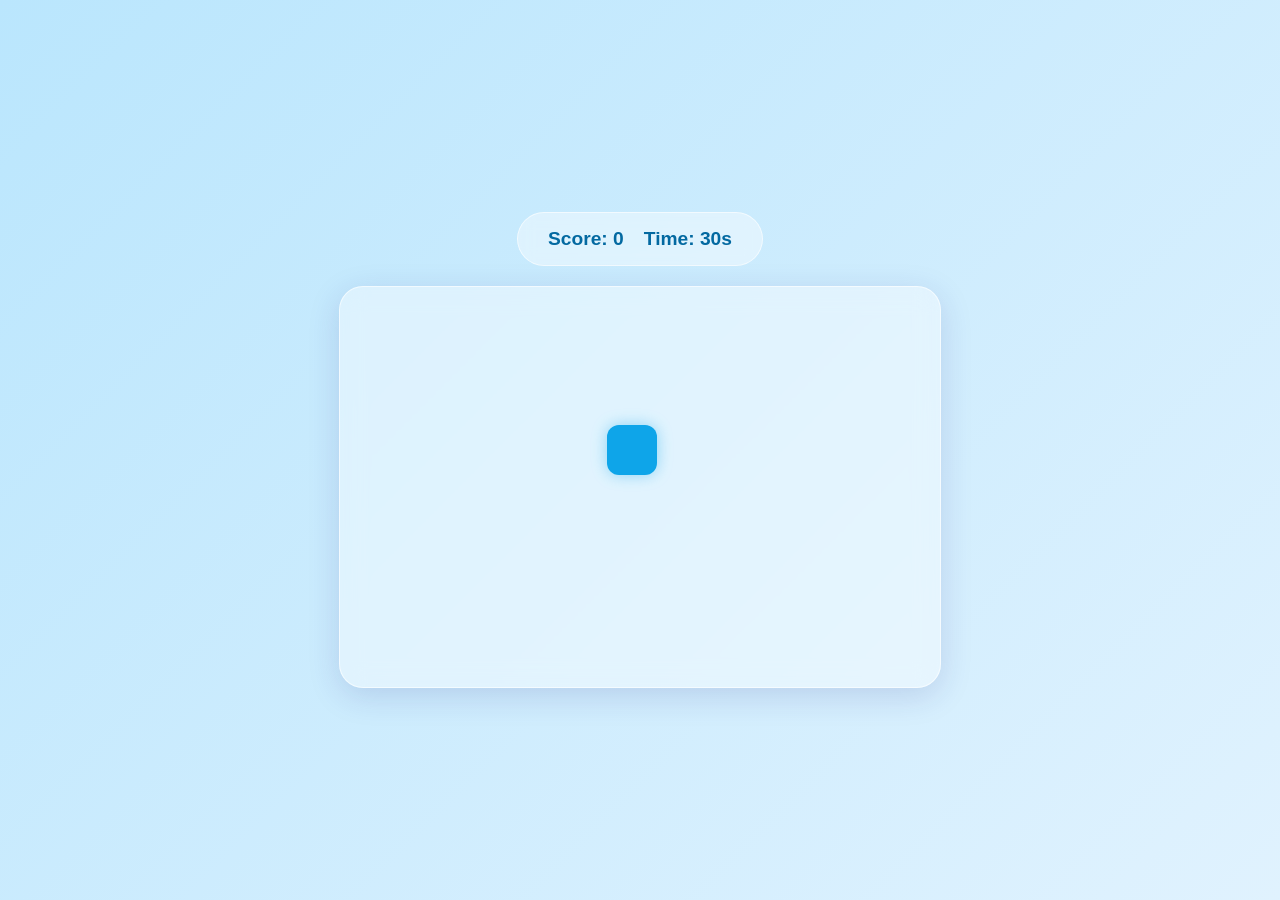
==== index.html @ 6e3f105e "Update index.html" ====
<!DOCTYPE html>
<html lang="en">
<head>
    <meta charset="UTF-8">
    <meta name="viewport" content="width=device-width, initial-scale=1.0">
    <title>Catch the Square - Glass UI</title>
    <style>
        :root {
            --bg-color: #e0f2fe;
            --glass-bg: rgba(255, 255, 255, 0.4);
            --glass-border: rgba(255, 255, 255, 0.6);
            --accent-blue: #0ea5e9;
        }

        body {
            margin: 0;
            padding: 0;
            height: 100vh;
            display: flex;
            flex-direction: column;
            align-items: center;
            justify-content: center;
            background: linear-gradient(135deg, #bae6fd 0%, #e0f2fe 100%);
            font-family: 'Segoe UI', Tahoma, Geneva, Verdana, sans-serif;
            overflow: hidden;
        }

        /* Glassmorphism Container */
        .game-container {
            position: relative;
            width: 90vw;
            max-width: 600px;
            height: 400px;
            background: var(--glass-bg);
            backdrop-filter: blur(12px);
            -webkit-backdrop-filter: blur(12px);
            border: 1px solid var(--glass-border);
            border-radius: 24px;
            box-shadow: 0 8px 32px 0 rgba(31, 38, 135, 0.15);
            overflow: hidden;
            cursor: crosshair;
        }

        .stats-panel {
            margin-bottom: 20px;
            padding: 15px 30px;
            background: var(--glass-bg);
            backdrop-filter: blur(8px);
            border-radius: 50px;
            border: 1px solid var(--glass-border);
            color: #0369a1;
            font-weight: bold;
            font-size: 1.2rem;
            display: flex;
            gap: 20px;
        }

        /* The Target Square */
        #target {
            position: absolute;
            width: 50px;
            height: 50px;
            background: var(--accent-blue);
            border-radius: 12px;
            box-shadow: 0 0 15px rgba(14, 165, 233, 0.4);
            transition: all 0.2s ease-out;
            cursor: pointer;
        }

        #target:hover {
            transform: scale(1.1);
        }

        #target:active {
            transform: scale(0.9);
        }
    </style>
</head>
<body>

    <div class="stats-panel">
        <div>Score: <span id="score">0</span></div>
        <div>Time: <span id="timer">30</span>s</div>
    </div>

    <div class="game-container" id="game-area">
        <div id="target"></div>
    </div>

    <script>
        const target = document.getElementById('target');
        const gameArea = document.getElementById('game-area');
        const scoreDisplay = document.getElementById('score');
        const timerDisplay = document.getElementById('timer');

        let score = 0;
        let timeLeft = 30;
        let gameActive = true;

        function getSmartMove() {
            // 1. Get current mouse position (you'll need a mousemove listener)
            // 2. Calculate the corner furthest from the mouse
            // 3. Move the square toward that 'safe' zone
        }
        // Function to move the square to a random position
        function moveSquare() {
            if (!gameActive) return;

            const maxX = gameArea.clientWidth - target.clientWidth;
            const maxY = gameArea.clientHeight - target.clientHeight;

            const randomX = Math.floor(Math.random() * maxX);
            const randomY = Math.floor(Math.random() * maxY);

            target.style.left = `${randomX}px`;
            target.style.top = `${randomY}px`;
        }
        // Handle the "Catch"
        target.addEventListener('click', () => {
            if (gameActive) {
                score++;
                scoreDisplay.textContent = score;
                moveSquare();
            }
        });
        // Countdown Timer
        const countdown = setInterval(() => {
            timeLeft--;
            timerDisplay.textContent = timeLeft;

            if (timeLeft <= 0) {
                clearInterval(countdown);
                gameActive = false;
                alert(`Game Over! Your final score is: ${score}`);
                location.reload(); // Reset the game
            }
        }, 1000);
        // Initial placement
        moveSquare();
    </script>
</body>
</html>
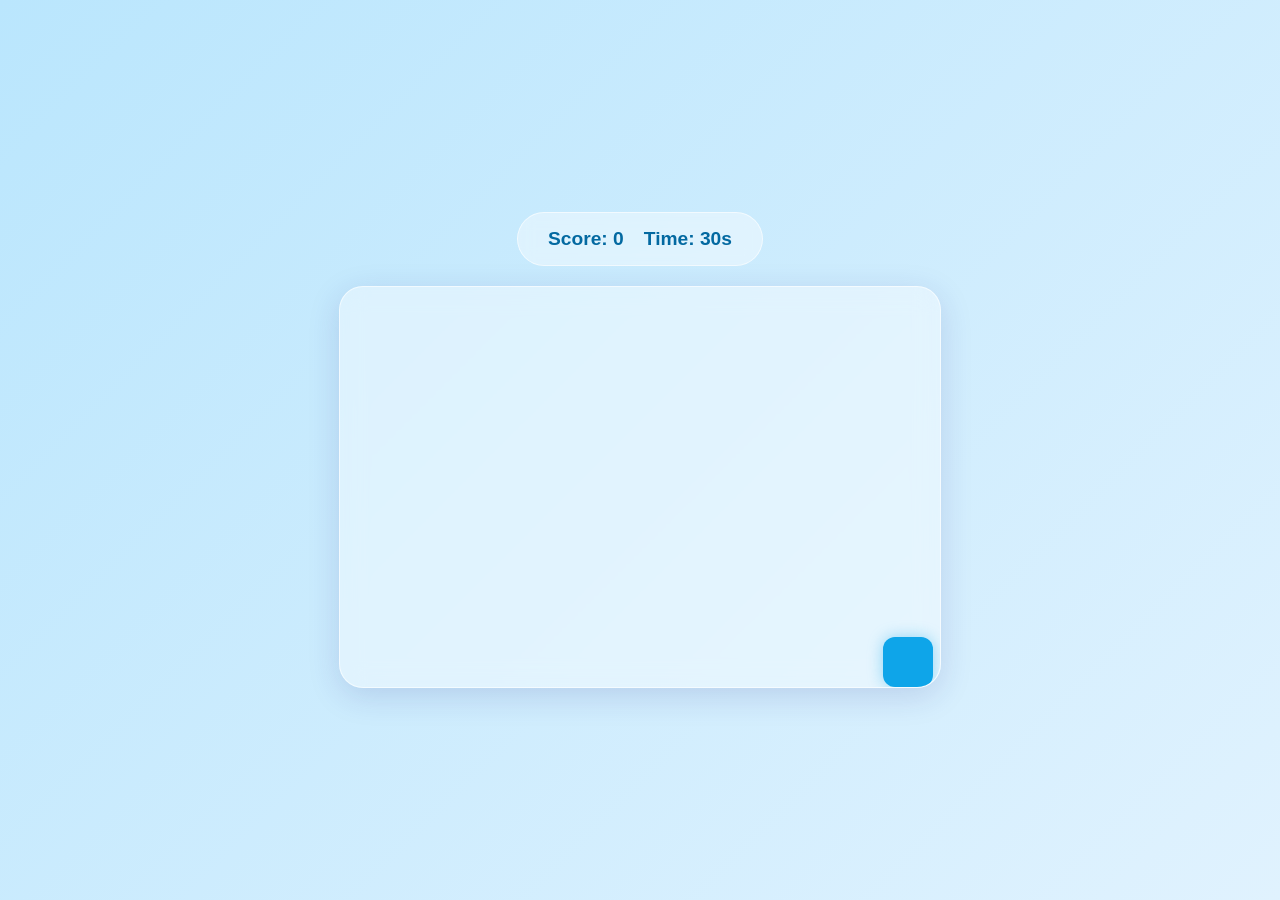
==== commit 4d1077e3: "Update index.html" ====
--- a/index.html
+++ b/index.html
@@ -63,8 +63,9 @@
             background: var(--accent-blue);
             border-radius: 12px;
             box-shadow: 0 0 15px rgba(14, 165, 233, 0.4);
-            transition: all 0.2s ease-out;
+            transition: left 0.3s cubic-bezier(0.175, 0.885, 0.32, 1.275), top 0.3s cubic-bezier(0.175, 0.885, 0.32, 1.275);
             cursor: pointer;
+            z-index: 10;
         }
 
         #target:hover {
@@ -96,24 +97,47 @@
         let score = 0;
         let timeLeft = 30;
         let gameActive = true;
+        let mouseX = 0;
+        let mouseY = 0;
 
-        function getSmartMove() {
-            // 1. Get current mouse position (you'll need a mousemove listener)
-            // 2. Calculate the corner furthest from the mouse
-            // 3. Move the square toward that 'safe' zone
-        }
+        gameArea.addEventListener('mousemove', (e) => {
+            const rect = gameArea.getBoundingClientRect();
+            mouseX = e.clientX - rect.left;
+            mouseY = e.clientY - rect.top;
+        });
         // Function to move the square to a random position
         function moveSquare() {
             if (!gameActive) return;
 
+            const padding = 20;
             const maxX = gameArea.clientWidth - target.clientWidth;
             const maxY = gameArea.clientHeight - target.clientHeight;
 
-            const randomX = Math.floor(Math.random() * maxX);
-            const randomY = Math.floor(Math.random() * maxY);
+            const corners = [
+                { x: padding, y: padding },             // Top Left
+                { x: maxX, y: padding },                // Top Right
+                { x: padding, y: maxY },                // Bottom Left
+                { x: maxX, y: maxY }                    // Bottom Right
+            ];
 
-            target.style.left = `${randomX}px`;
-            target.style.top = `${randomY}px`;
+            let furthestCorner = corners[0];
+            let maxDistance = 0;
+
+            corners.forEach(corner => {
+                const dist = Math.sqrt(
+                    Math.pow(corner.x - mouseX, 2) + Math.pow(corner.y - mouseY, 2)
+                );
+                if (dist > maxDistance) {
+                    maxDistance = dist;
+                    furthestCorner = corner;
+                }
+            });
+
+            const jitterX = (Math.random() - 0.5) * 40;
+            const jitterY = (Math.random() - 0.5) * 40;
+
+            target.style.left = `${Math.min(maxX, Math.max(padding, furthestCorner.x + jitterX))}px`;
+            target.style.top = `${Math.min(maxY, Math.max(padding, furthestCorner.y + jitterY))}px`;
         }
         // Handle the "Catch"
         target.addEventListener('click', () => {
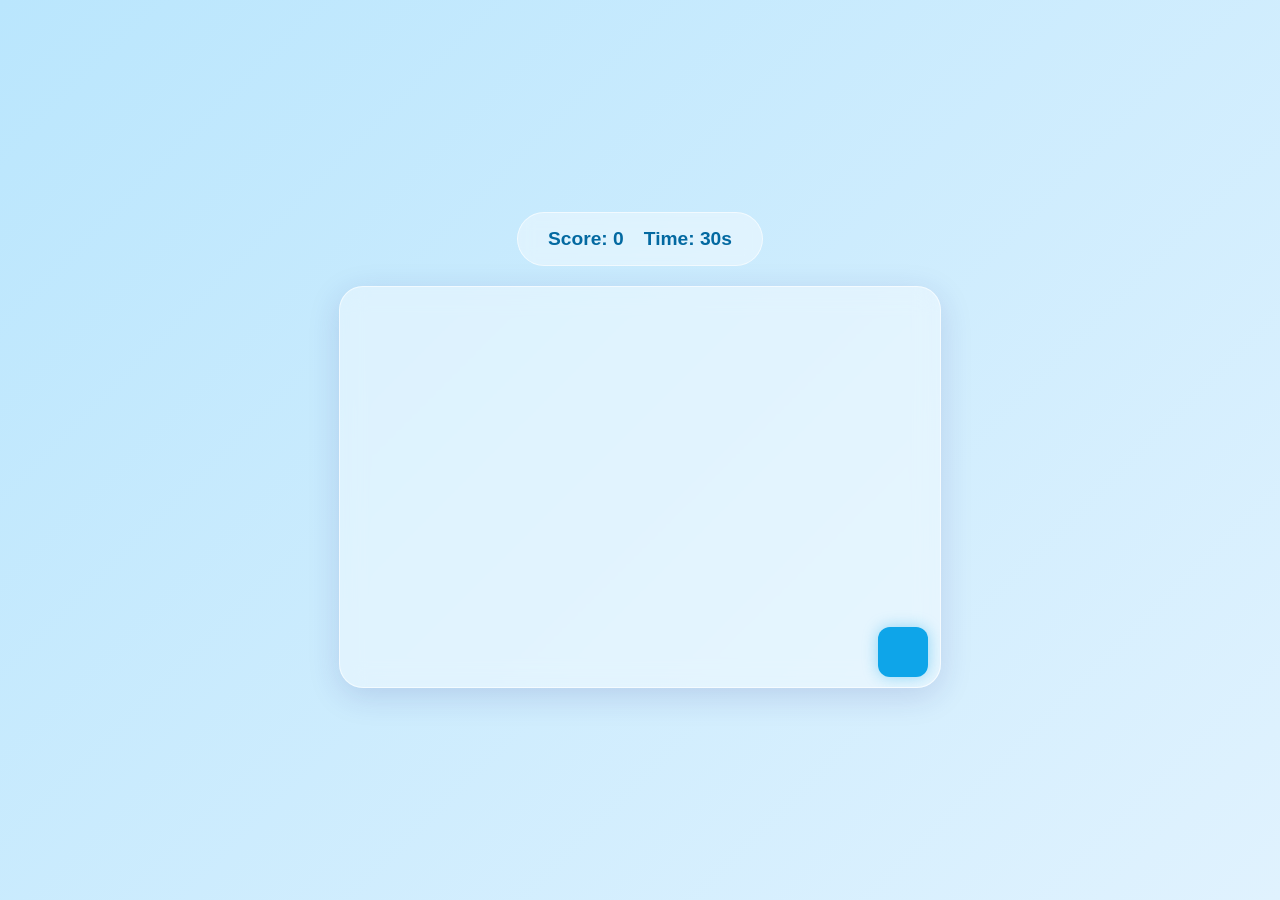
==== commit 2f495d6b: "Update index.html" ====
--- a/index.html
+++ b/index.html
@@ -63,7 +63,7 @@
             background: var(--accent-blue);
             border-radius: 12px;
             box-shadow: 0 0 15px rgba(14, 165, 233, 0.4);
-            transition: left 0.3s cubic-bezier(0.175, 0.885, 0.32, 1.275), top 0.3s cubic-bezier(0.175, 0.885, 0.32, 1.275);
+            transition: left 0.2s cubic-bezier(0.34, 1.56, 0.64, 1), top 0.2s cubic-bezier(0.34, 1.56, 0.64, 1);
             cursor: pointer;
             z-index: 10;
         }
@@ -104,6 +104,19 @@
             const rect = gameArea.getBoundingClientRect();
             mouseX = e.clientX - rect.left;
             mouseY = e.clientY - rect.top;
+
+            const targetRect = target.getBoundingClientRect();
+            const targetCenterX = targetRect.left + targetRect.width / 2 - rect.left;
+            const targetCenterY = targetRect.top + targetRect.height / 2 - rect.top;
+    
+            const distance = Math.sqrt(
+                Math.pow(targetCenterX - mouseX, 2) + 
+                Math.pow(targetCenterY - mouseY, 2)
+            );
+
+            if (gameActive && distance < 100) {
+                moveSquare();
+            }
         });
         // Function to move the square to a random position
         function moveSquare() {
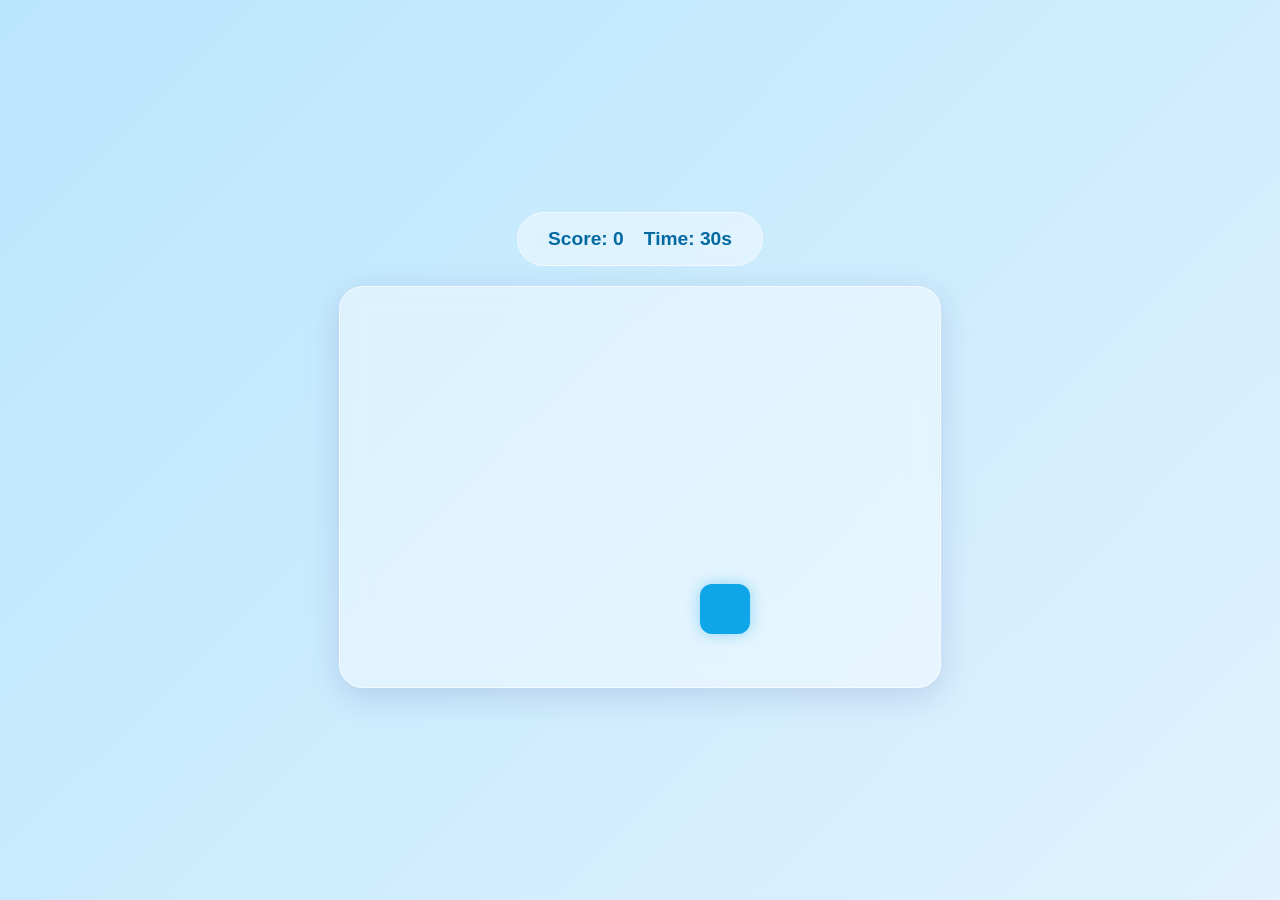
==== commit b8bd7e2c: "Update index.html" ====
--- a/index.html
+++ b/index.html
@@ -63,7 +63,7 @@
             background: var(--accent-blue);
             border-radius: 12px;
             box-shadow: 0 0 15px rgba(14, 165, 233, 0.4);
-            transition: left 0.2s cubic-bezier(0.34, 1.56, 0.64, 1), top 0.2s cubic-bezier(0.34, 1.56, 0.64, 1);
+            transition: all 0.1s ease;
             cursor: pointer;
             z-index: 10;
         }
@@ -78,102 +78,62 @@
     </style>
 </head>
 <body>
+<div class="stats-panel">
+    <div>Score: <span id="score">0</span></div>
+    <div>Time: <span id="timer">30</span>s</div>
+</div>
 
-    <div class="stats-panel">
-        <div>Score: <span id="score">0</span></div>
-        <div>Time: <span id="timer">30</span>s</div>
-    </div>
+<div class="game-container" id="game-area">
+    <div id="target"></div>
+</div>
+<script>
+const target = document.getElementById('target');
+const gameArea = document.getElementById('game-area');
+const scoreDisplay = document.getElementById('score');
+const timerDisplay = document.getElementById('timer');
 
-    <div class="game-container" id="game-area">
-        <div id="target"></div>
-    </div>
+let score = 0;
+let timeLeft = 30;
+let gameActive = true;
 
-    <script>
-        const target = document.getElementById('target');
-        const gameArea = document.getElementById('game-area');
-        const scoreDisplay = document.getElementById('score');
-        const timerDisplay = document.getElementById('timer');
+// Classic Random Movement (No AI/Mouse Tracking)
+function moveSquare() {
+    if (!gameActive) return;
 
-        let score = 0;
-        let timeLeft = 30;
-        let gameActive = true;
-        let mouseX = 0;
-        let mouseY = 0;
+    // Pure random coordinates within the glass container
+    const maxX = gameArea.clientWidth - target.clientWidth;
+    const maxY = gameArea.clientHeight - target.clientHeight;
 
-        gameArea.addEventListener('mousemove', (e) => {
-            const rect = gameArea.getBoundingClientRect();
-            mouseX = e.clientX - rect.left;
-            mouseY = e.clientY - rect.top;
+    const randomX = Math.floor(Math.random() * maxX);
+    const randomY = Math.floor(Math.random() * maxY);
 
-            const targetRect = target.getBoundingClientRect();
-            const targetCenterX = targetRect.left + targetRect.width / 2 - rect.left;
-            const targetCenterY = targetRect.top + targetRect.height / 2 - rect.top;
-    
-            const distance = Math.sqrt(
-                Math.pow(targetCenterX - mouseX, 2) + 
-                Math.pow(targetCenterY - mouseY, 2)
-            );
+    target.style.left = `${randomX}px`;
+    target.style.top = `${randomY}px`;
+}
 
-            if (gameActive && distance < 100) {
-                moveSquare();
-            }
-        });
-        // Function to move the square to a random position
-        function moveSquare() {
-            if (!gameActive) return;
+// Simple Click Handler
+target.addEventListener('click', () => {
+    if (gameActive) {
+        score++;
+        scoreDisplay.textContent = score;
+        moveSquare();
+    }
+});
 
-            const padding = 20;
-            const maxX = gameArea.clientWidth - target.clientWidth;
-            const maxY = gameArea.clientHeight - target.clientHeight;
+// Static Timer
+const countdown = setInterval(() => {
+    timeLeft--;
+    timerDisplay.textContent = timeLeft;
 
-            const corners = [
-                { x: padding, y: padding },             // Top Left
-                { x: maxX, y: padding },                // Top Right
-                { x: padding, y: maxY },                // Bottom Left
-                { x: maxX, y: maxY }                    // Bottom Right
-            ];
+    if (timeLeft <= 0) {
+        clearInterval(countdown);
+        gameActive = false;
+        alert(`Game Over! Final Score: ${score}`);
+        location.reload();
+    }
+}, 1000);
 
-            let furthestCorner = corners[0];
-            let maxDistance = 0;
-
-            corners.forEach(corner => {
-                const dist = Math.sqrt(
-                    Math.pow(corner.x - mouseX, 2) + Math.pow(corner.y - mouseY, 2)
-                );
-                if (dist > maxDistance) {
-                    maxDistance = dist;
-                    furthestCorner = corner;
-                }
-            });
-
-            const jitterX = (Math.random() - 0.5) * 40;
-            const jitterY = (Math.random() - 0.5) * 40;
-
-            target.style.left = `${Math.min(maxX, Math.max(padding, furthestCorner.x + jitterX))}px`;
-            target.style.top = `${Math.min(maxY, Math.max(padding, furthestCorner.y + jitterY))}px`;
-        }
-        // Handle the "Catch"
-        target.addEventListener('click', () => {
-            if (gameActive) {
-                score++;
-                scoreDisplay.textContent = score;
-                moveSquare();
-            }
-        });
-        // Countdown Timer
-        const countdown = setInterval(() => {
-            timeLeft--;
-            timerDisplay.textContent = timeLeft;
-
-            if (timeLeft <= 0) {
-                clearInterval(countdown);
-                gameActive = false;
-                alert(`Game Over! Your final score is: ${score}`);
-                location.reload(); // Reset the game
-            }
-        }, 1000);
-        // Initial placement
-        moveSquare();
-    </script>
+moveSquare();
+</script>
 </body>
 </html>
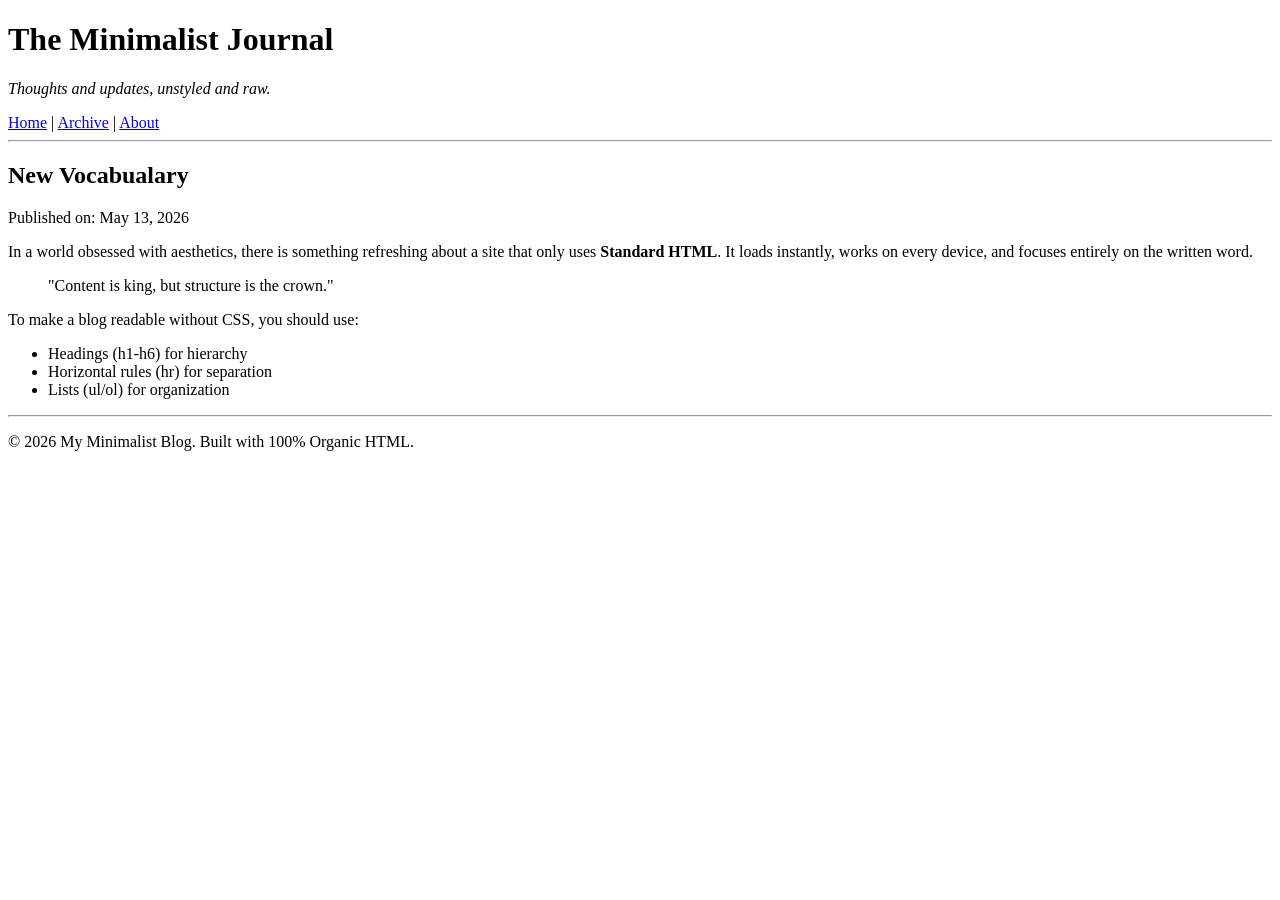
==== commit 58aebc5d: "Create index.html" ====
--- a/index.html
+++ b/index.html
@@ -2,138 +2,51 @@
 <html lang="en">
 <head>
     <meta charset="UTF-8">
-    <meta name="viewport" content="width=device-width, initial-scale=1.0">
-    <title>Catch the Square - Glass UI</title>
-    <style>
-        :root {
-            --bg-color: #e0f2fe;
-            --glass-bg: rgba(255, 255, 255, 0.4);
-            --glass-border: rgba(255, 255, 255, 0.6);
-            --accent-blue: #0ea5e9;
-        }
-
-        body {
-            margin: 0;
-            padding: 0;
-            height: 100vh;
-            display: flex;
-            flex-direction: column;
-            align-items: center;
-            justify-content: center;
-            background: linear-gradient(135deg, #bae6fd 0%, #e0f2fe 100%);
-            font-family: 'Segoe UI', Tahoma, Geneva, Verdana, sans-serif;
-            overflow: hidden;
-        }
-
-        /* Glassmorphism Container */
-        .game-container {
-            position: relative;
-            width: 90vw;
-            max-width: 600px;
-            height: 400px;
-            background: var(--glass-bg);
-            backdrop-filter: blur(12px);
-            -webkit-backdrop-filter: blur(12px);
-            border: 1px solid var(--glass-border);
-            border-radius: 24px;
-            box-shadow: 0 8px 32px 0 rgba(31, 38, 135, 0.15);
-            overflow: hidden;
-            cursor: crosshair;
-        }
-
-        .stats-panel {
-            margin-bottom: 20px;
-            padding: 15px 30px;
-            background: var(--glass-bg);
-            backdrop-filter: blur(8px);
-            border-radius: 50px;
-            border: 1px solid var(--glass-border);
-            color: #0369a1;
-            font-weight: bold;
-            font-size: 1.2rem;
-            display: flex;
-            gap: 20px;
-        }
-
-        /* The Target Square */
-        #target {
-            position: absolute;
-            width: 50px;
-            height: 50px;
-            background: var(--accent-blue);
-            border-radius: 12px;
-            box-shadow: 0 0 15px rgba(14, 165, 233, 0.4);
-            transition: all 0.1s ease;
-            cursor: pointer;
-            z-index: 10;
-        }
-
-        #target:hover {
-            transform: scale(1.1);
-        }
-
-        #target:active {
-            transform: scale(0.9);
-        }
-    </style>
+    <title>My Blog</title>
 </head>
 <body>
-<div class="stats-panel">
-    <div>Score: <span id="score">0</span></div>
-    <div>Time: <span id="timer">30</span>s</div>
-</div>
 
-<div class="game-container" id="game-area">
-    <div id="target"></div>
-</div>
-<script>
-const target = document.getElementById('target');
-const gameArea = document.getElementById('game-area');
-const scoreDisplay = document.getElementById('score');
-const timerDisplay = document.getElementById('timer');
+    <header>
+        <h1>The Minimalist Journal</h1>
+        <p><i>Thoughts and updates, unstyled and raw.</i></p>
+        <nav>
+            <a href="index.html">Home</a> | 
+            <a href="#">Archive</a> | 
+            <a href="#">About</a>
+        </nav>
+    </header>
 
-let score = 0;
-let timeLeft = 30;
-let gameActive = true;
+    <hr>
 
-// Classic Random Movement (No AI/Mouse Tracking)
-function moveSquare() {
-    if (!gameActive) return;
+    <main>
+        <article>
+            <header>
+                <h2>New Vocabualary</h2>
+                <p>Published on: <time datetime="2026-05-13">May 13, 2026</time></p>
+            </header>
+            <p>
+                In a world obsessed with aesthetics, there is something refreshing about a site that 
+                only uses <b>Standard HTML</b>. It loads instantly, works on every device, and focuses 
+                entirely on the written word.
+            </p>
+            <blockquote>
+                "Content is king, but structure is the crown."
+            </blockquote>
+            <p>
+                To make a blog readable without CSS, you should use:
+            </p>
+            <ul>
+                <li>Headings (h1-h6) for hierarchy</li>
+                <li>Horizontal rules (hr) for separation</li>
+                <li>Lists (ul/ol) for organization</li>
+            </ul>
+    </main>
 
-    // Pure random coordinates within the glass container
-    const maxX = gameArea.clientWidth - target.clientWidth;
-    const maxY = gameArea.clientHeight - target.clientHeight;
+    <hr>
 
-    const randomX = Math.floor(Math.random() * maxX);
-    const randomY = Math.floor(Math.random() * maxY);
+    <footer>
+        <p>&copy; 2026 My Minimalist Blog. Built with 100% Organic HTML.</p>
+    </footer>
 
-    target.style.left = `${randomX}px`;
-    target.style.top = `${randomY}px`;
-}
-
-// Simple Click Handler
-target.addEventListener('click', () => {
-    if (gameActive) {
-        score++;
-        scoreDisplay.textContent = score;
-        moveSquare();
-    }
-});
-
-// Static Timer
-const countdown = setInterval(() => {
-    timeLeft--;
-    timerDisplay.textContent = timeLeft;
-
-    if (timeLeft <= 0) {
-        clearInterval(countdown);
-        gameActive = false;
-        alert(`Game Over! Final Score: ${score}`);
-        location.reload();
-    }
-}, 1000);
-
-moveSquare();
-</script>
 </body>
 </html>
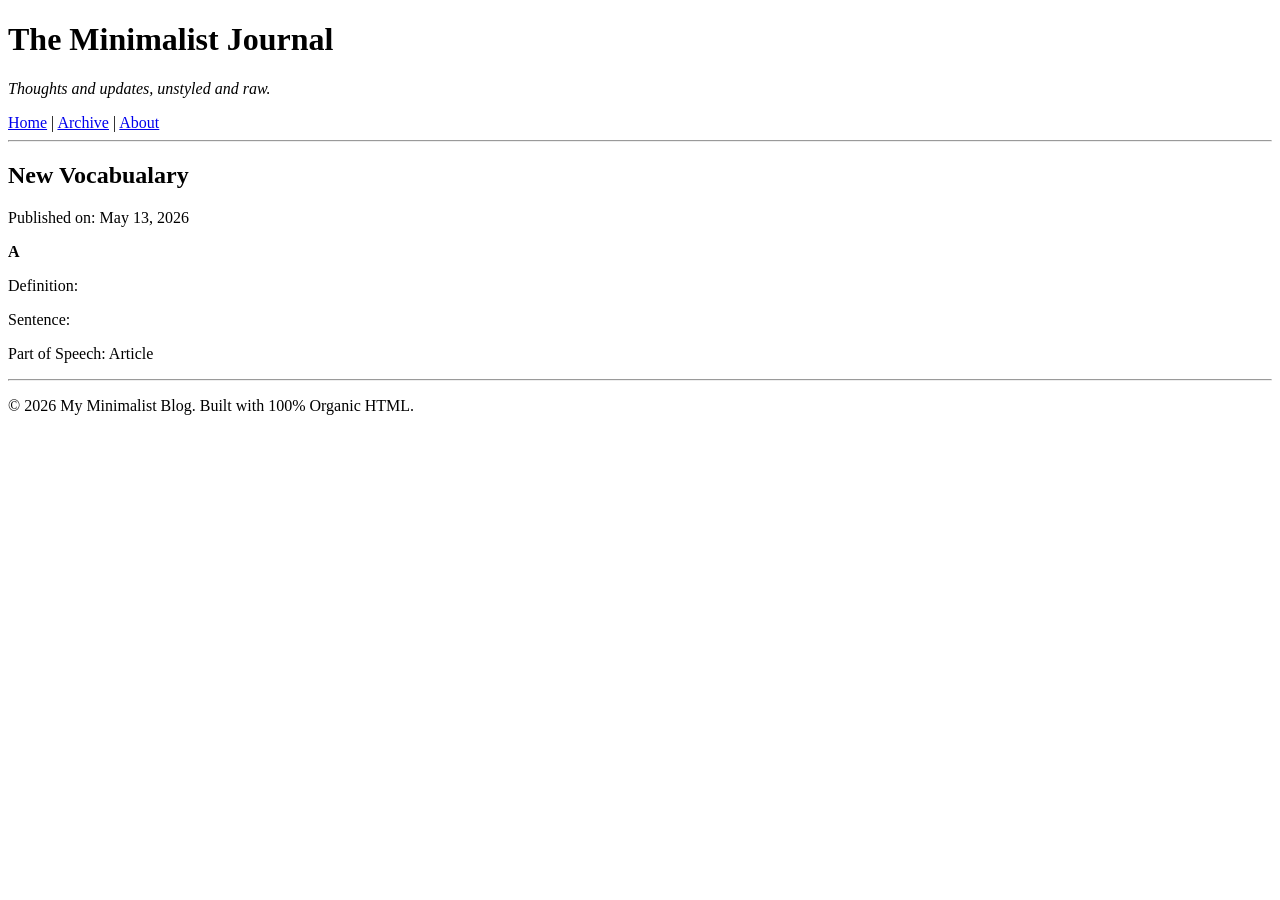
==== commit 22d5f4ce: "Update index.html" ====
--- a/index.html
+++ b/index.html
@@ -24,22 +24,10 @@
                 <h2>New Vocabualary</h2>
                 <p>Published on: <time datetime="2026-05-13">May 13, 2026</time></p>
             </header>
-            <p>
-                In a world obsessed with aesthetics, there is something refreshing about a site that 
-                only uses <b>Standard HTML</b>. It loads instantly, works on every device, and focuses 
-                entirely on the written word.
-            </p>
-            <blockquote>
-                "Content is king, but structure is the crown."
-            </blockquote>
-            <p>
-                To make a blog readable without CSS, you should use:
-            </p>
-            <ul>
-                <li>Headings (h1-h6) for hierarchy</li>
-                <li>Horizontal rules (hr) for separation</li>
-                <li>Lists (ul/ol) for organization</li>
-            </ul>
+            <b>A</b>
+            <p>Definition:</p>
+            <p>Sentence:</p>
+            <p>Part of Speech: Article</p>
     </main>
 
     <hr>
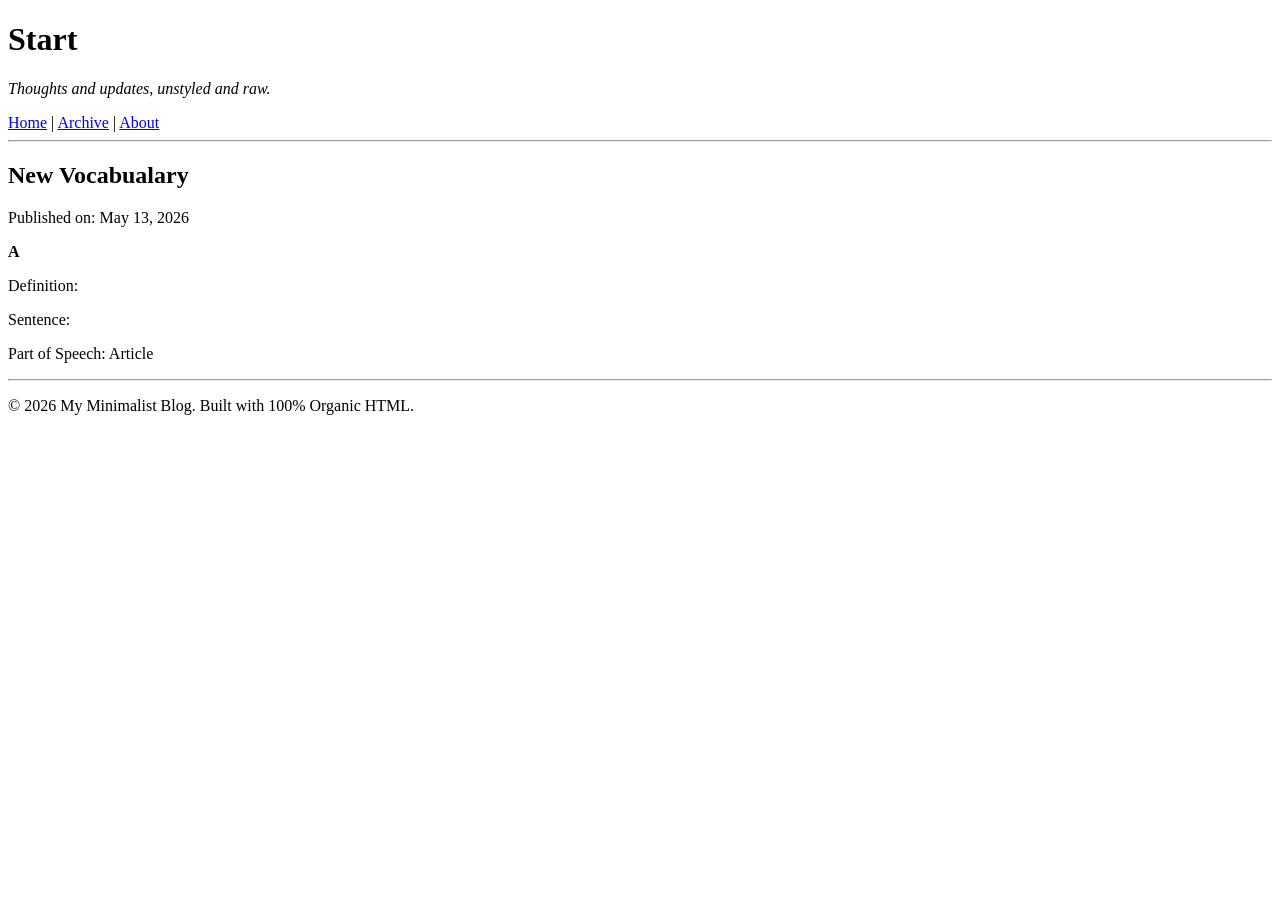
==== commit 6722a83a: "Update index.html" ====
--- a/index.html
+++ b/index.html
@@ -7,7 +7,7 @@
 <body>
 
     <header>
-        <h1>The Minimalist Journal</h1>
+        <h1>Start</h1>
         <p><i>Thoughts and updates, unstyled and raw.</i></p>
         <nav>
             <a href="index.html">Home</a> | 
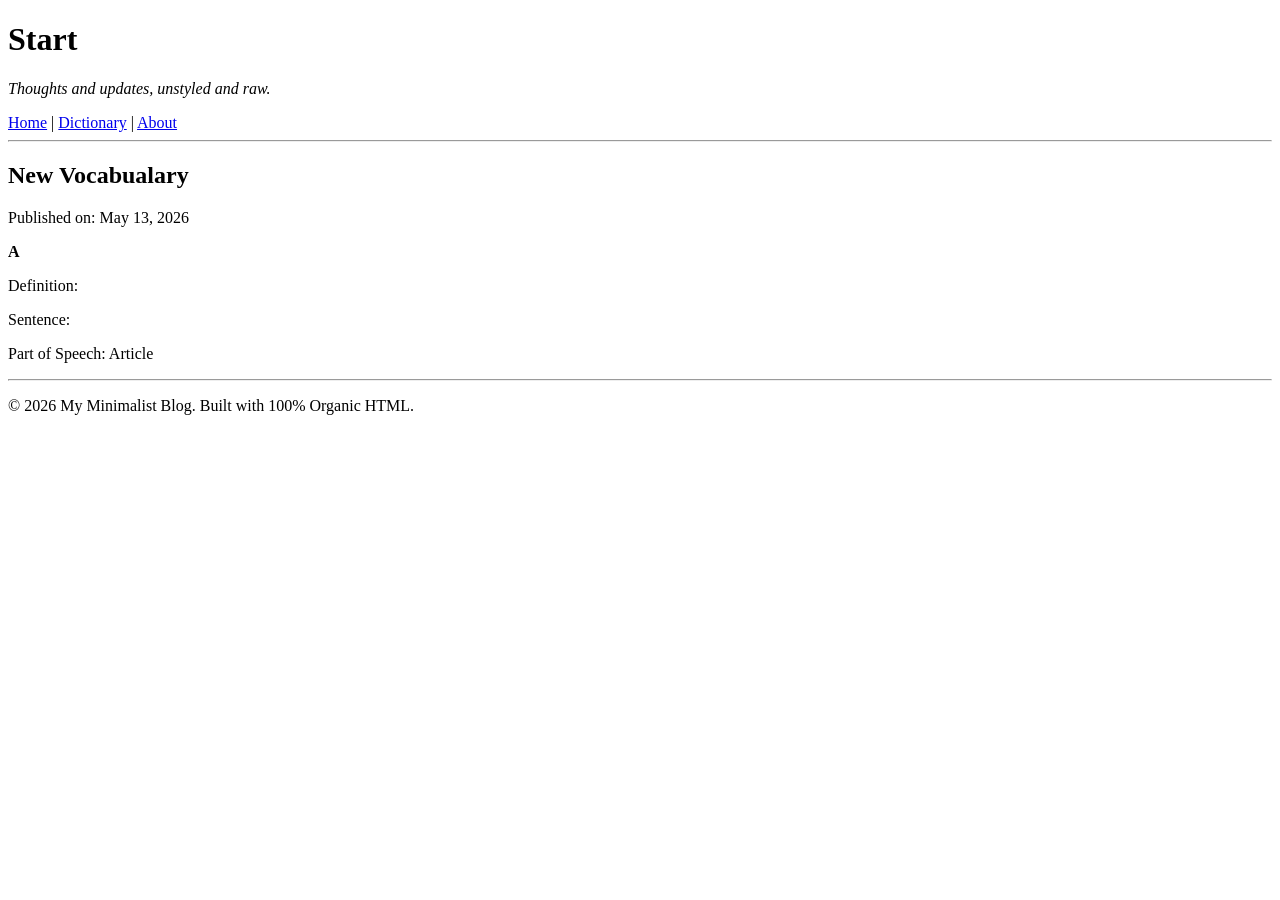
==== commit 519fa113: "Update index.html" ====
--- a/index.html
+++ b/index.html
@@ -11,7 +11,7 @@
         <p><i>Thoughts and updates, unstyled and raw.</i></p>
         <nav>
             <a href="index.html">Home</a> | 
-            <a href="#">Archive</a> | 
+            <a href="#">Dictionary</a> | 
             <a href="#">About</a>
         </nav>
     </header>
